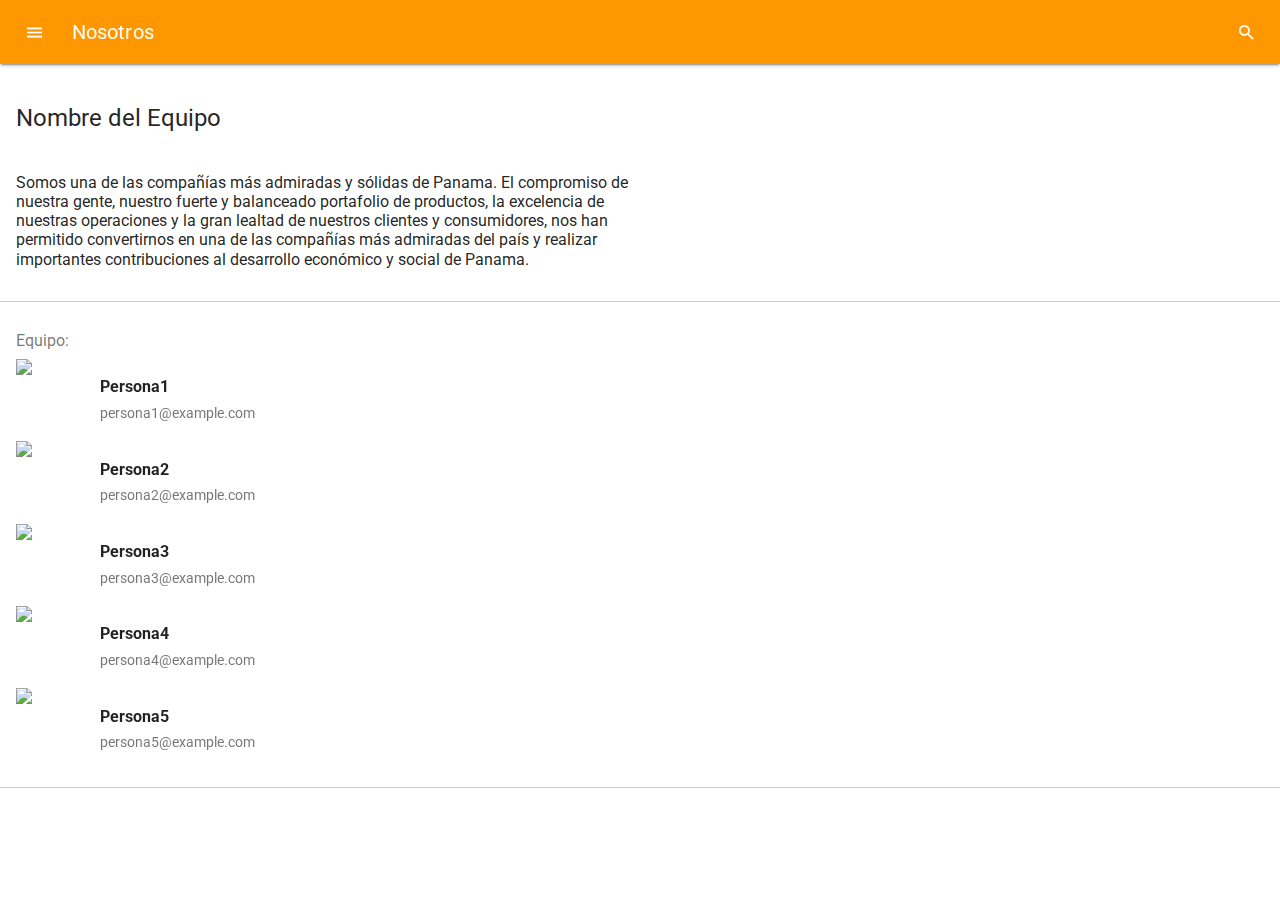
==== pages/aboutus.html @ 8737b1f2 "jQuery Mobile App" ====
<!DOCTYPE HTML>
<html>
  <head>
    <title>...</title>
    <meta name="viewport" content="width=device-width, initial-scale=1.0, maximum-scale=1.0, user-scalable=no" />
    <meta charset="utf-8">
    <meta http-equiv="X-UA-Compatible" content="IE=edge">

    <link rel="stylesheet" href="../css/font-awesome.min.css" />
    <link rel="stylesheet" href="../css/jquery.mobile.min.css" />
    <link rel="stylesheet" href="../css/waves.min.css" />
    <link rel="stylesheet" href="../css/animate.css" />
    <link rel="stylesheet" href="../css/nativedroid2.css" />
    <link rel="stylesheet" href="../css/nativedroid2.color.orange.css" />

    <meta name="mobile-web-app-capable" content="yes">
    <meta name="apple-mobile-web-app-capable" content="yes" />
    <meta name="apple-mobile-web-app-status-bar-style" content="black" />

  </head>

  <body class="clr-accent-lime">
    <div data-role="page">

      <nd2-include data-src="panel.left.html"></nd2-include>

      <div data-role="header" data-position="fixed" class="wow fadeInDown" data-wow-delay="0.2s">
        <a href="#leftpanel" class="ui-btn ui-btn-left wow fadeIn" data-wow-delay='0.8s'><i class="zmdi zmdi-menu"></i></a>
        <h1 class="wow fadeIn" data-wow-delay='0.4s'>Nosotros</h1>
      </div>

      <div role="main" class="ui-content" data-inset="false">
        
        <h3>Nombre del Equipo</h3>
        <div class='row'>
          <div class='col-xs-12 col-md-6'>
            <div class='box'>
              <p>
                Somos una de las compañías más admiradas y sólidas de Panama. El compromiso de nuestra gente, nuestro fuerte y balanceado portafolio de productos, la excelencia de nuestras operaciones y la gran lealtad de nuestros clientes y consumidores, nos han permitido convertirnos en una de las compañías más admiradas del país y realizar importantes contribuciones al desarrollo económico y social de Panama.
              </p>
            </div>
          </div>
        </div>

        <hr/><br>

        <ul data-role="listview" data-icon="false">
          <li data-role="list-divider">
            Equipo: 
          </li>
          <li>
            <a href="#">
              <img src="http://lorempixel.com/150/150/people/1/" class="ui-thumbnail" />
              <h2>Persona1</h2>
              <p>persona1@example.com</p>
            </a>
          </li>
          <li>
            <a href="#">
              <img src="http://lorempixel.com/150/150/people/2/" class="ui-thumbnail" />
              <h2>Persona2</h2>
              <p>persona2@example.com</p>
            </a>
          </li>
          <li>
            <a href="#">
              <img src="http://lorempixel.com/150/150/people/3/" class="ui-thumbnail" />
              <h2>Persona3</h2>
              <p>persona3@example.com</p>
            </a>
          </li>
          <li>
            <a href="#">
              <img src="http://lorempixel.com/150/150/people/4/" class="ui-thumbnail" />
              <h2>Persona4</h2>
              <p>persona4@example.com</p>
            </a>
          </li>
          <li>
            <a href="#">
              <img src="http://lorempixel.com/150/150/people/5/" class="ui-thumbnail" />
              <h2>Persona5</h2>
              <p>persona5@example.com</p>
            </a>
          </li>
        </ul>

        <hr/>








      </div>

    </div>

    <script src="../js/jquery.min.js"></script>
    <script src="../js/jquery-ui.min.js"></script>
    <script src="../js/jquery.mobile.min.js"></script>
    <script src="../js/waves.min.js"></script>
    <script src="../js/wow.min.js"></script>
    <script src="../js/nativedroid2.js"></script>
    <script src="../js/nd2settings.js"></script>
    <script src="../js/searchdb.js"></script>

  </body>
</html>
---- css/waves.min.css ----
/*!
 * Waves v0.7.2
 * http://fian.my.id/Waves 
 * 
 * Copyright 2014 Alfiana E. Sibuea and other contributors 
 * Released under the MIT license 
 * https://github.com/fians/Waves/blob/master/LICENSE 
 */

.waves-effect {
/*	position: relative;*/
	cursor: pointer;
/*	display: inline-block;*/
	overflow: hidden;
	-webkit-user-select: none;
	-moz-user-select: none;
	-ms-user-select: none;
	user-select: none;
	-webkit-tap-highlight-color: transparent
}
.waves-effect .waves-ripple {
	position: absolute;
	border-radius: 50%;
	width: 100px;
	height: 100px;
	margin-top: -50px;
	margin-left: -50px;
	opacity: 0;
	background: rgba(0,0,0,.2);
	background: -webkit-radial-gradient(rgba(0,0,0,.2) 0,rgba(0,0,0,.3) 40%,rgba(0,0,0,.4) 50%,rgba(0,0,0,.5) 60%,rgba(255,255,255,0) 70%);
	background: -o-radial-gradient(rgba(0,0,0,.2) 0,rgba(0,0,0,.3) 40%,rgba(0,0,0,.4) 50%,rgba(0,0,0,.5) 60%,rgba(255,255,255,0) 70%);
	background: -moz-radial-gradient(rgba(0,0,0,.2) 0,rgba(0,0,0,.3) 40%,rgba(0,0,0,.4) 50%,rgba(0,0,0,.5) 60%,rgba(255,255,255,0) 70%);
	background: radial-gradient(rgba(0,0,0,.2) 0,rgba(0,0,0,.3) 40%,rgba(0,0,0,.4) 50%,rgba(0,0,0,.5) 60%,rgba(255,255,255,0) 70%);
	-webkit-transition: all .5s ease-out;
	-moz-transition: all .5s ease-out;
	-o-transition: all .5s ease-out;
	transition: all .5s ease-out;
	-webkit-transition-property: -webkit-transform, opacity;
	-moz-transition-property: -moz-transform, opacity;
	-o-transition-property: -o-transform, opacity;
	transition-property: transform, opacity;
	-webkit-transform: scale(0) translate(0,0);
	-moz-transform: scale(0) translate(0,0);
	-ms-transform: scale(0) translate(0,0);
	-o-transform: scale(0) translate(0,0);
	transform: scale(0) translate(0,0);
	pointer-events: none
}
.waves-effect.waves-light .waves-ripple {
	background: rgba(255,255,255,.4);
	background: -webkit-radial-gradient(rgba(255,255,255,.2) 0,rgba(255,255,255,.3) 40%,rgba(255,255,255,.4) 50%,rgba(255,255,255,.5) 60%,rgba(255,255,255,0) 70%);
	background: -o-radial-gradient(rgba(255,255,255,.2) 0,rgba(255,255,255,.3) 40%,rgba(255,255,255,.4) 50%,rgba(255,255,255,.5) 60%,rgba(255,255,255,0) 70%);
	background: -moz-radial-gradient(rgba(255,255,255,.2) 0,rgba(255,255,255,.3) 40%,rgba(255,255,255,.4) 50%,rgba(255,255,255,.5) 60%,rgba(255,255,255,0) 70%);
	background: radial-gradient(rgba(255,255,255,.2) 0,rgba(255,255,255,.3) 40%,rgba(255,255,255,.4) 50%,rgba(255,255,255,.5) 60%,rgba(255,255,255,0) 70%)
}
.waves-effect.waves-classic .waves-ripple {
	background: rgba(0,0,0,.2)
}
.waves-effect.waves-classic.waves-light .waves-ripple {
	background: rgba(255,255,255,.4)
}
.waves-notransition {
	-webkit-transition: none !important;
	-moz-transition: none !important;
	-o-transition: none !important;
	transition: none !important
}
.waves-button, .waves-circle {
	-webkit-transform: translateZ(0);
	-moz-transform: translateZ(0);
	-ms-transform: translateZ(0);
	-o-transform: translateZ(0);
	transform: translateZ(0);
	/*-webkit-mask-image: -webkit-radial-gradient(circle,#fff 100%,#000 100%)*/
}
.waves-button, .waves-button:hover, .waves-button:visited, .waves-button-input {
	white-space: nowrap;
/*	vertical-align: middle;*/
	cursor: pointer;
/*	border: none;*/
	outline: 0;
	color: inherit;
	background-color: transparent;
/*	font-size: 1em;
	line-height: 1em;
	text-align: center;
	text-decoration: none;*/
	z-index: 1
}
.waves-button {
/*	padding: .85em 1.1em;
	border-radius: .2em*/
}
.waves-button-input {
/*	margin: 0;
	padding: .85em 1.1em*/
}
.waves-input-wrapper {
/*	border-radius: .2em;*/
	vertical-align: bottom
}
.waves-input-wrapper.waves-button {
	padding: 0;
}
.waves-input-wrapper .waves-button-input {
	position: relative;
	top: 0;
	left: 0;
	z-index: 1
}
.waves-circle {
	text-align: center;
	width: 2.5em;
	height: 2.5em;
	line-height: 2.5em;
	border-radius: 50%
}
.waves-float {
	-webkit-mask-image: none;
	/*box-shadow: 0 1px 1.5px 1px rgba(0,0,0,.12);*/
	-webkit-transition: all 300ms;
	-moz-transition: all 300ms;
	-o-transition: all 300ms;
	transition: all 300ms
}
.waves-float:active {
	/*box-shadow: 0 8px 20px 1px rgba(0,0,0,.3)*/
}
.waves-block {
	display: block
}
a.waves-effect .waves-ripple {
	z-index: -1
}
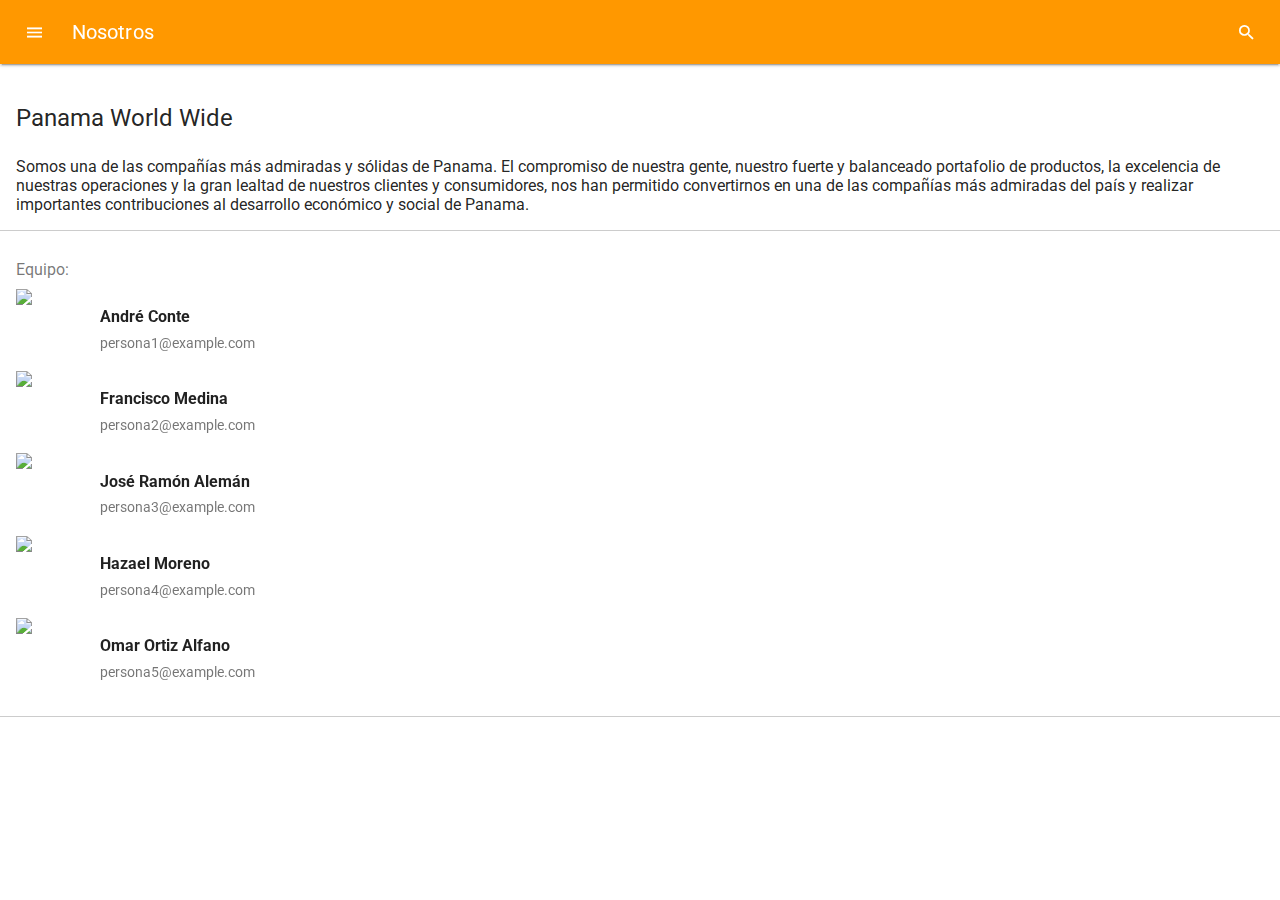
==== commit 1446ac56: "AboutUs actualizado" ====
--- a/pages/aboutus.html
+++ b/pages/aboutus.html
@@ -5,6 +5,7 @@
     <meta name="viewport" content="width=device-width, initial-scale=1.0, maximum-scale=1.0, user-scalable=no" />
     <meta charset="utf-8">
     <meta http-equiv="X-UA-Compatible" content="IE=edge">
+    <meta name="theme-color" content="#FF9800">
 
     <link rel="stylesheet" href="../css/font-awesome.min.css" />
     <link rel="stylesheet" href="../css/jquery.mobile.min.css" />
@@ -31,7 +32,7 @@
 
       <div role="main" class="ui-content" data-inset="false">
         
-        <h3>Nombre del Equipo</h3>
+        <h3>Panama World Wide</h3>
         <div class='row'>
           <div class='col-xs-12 col-md-6'>
             <div class='box'>
@@ -51,35 +52,35 @@
           <li>
             <a href="#">
               <img src="http://lorempixel.com/150/150/people/1/" class="ui-thumbnail" />
-              <h2>Persona1</h2>
+              <h2>André Conte</h2>
               <p>persona1@example.com</p>
             </a>
           </li>
           <li>
             <a href="#">
               <img src="http://lorempixel.com/150/150/people/2/" class="ui-thumbnail" />
-              <h2>Persona2</h2>
+              <h2>Francisco Medina</h2>
               <p>persona2@example.com</p>
             </a>
           </li>
           <li>
             <a href="#">
               <img src="http://lorempixel.com/150/150/people/3/" class="ui-thumbnail" />
-              <h2>Persona3</h2>
+              <h2>José Ramón Alemán</h2>
               <p>persona3@example.com</p>
             </a>
           </li>
           <li>
             <a href="#">
               <img src="http://lorempixel.com/150/150/people/4/" class="ui-thumbnail" />
-              <h2>Persona4</h2>
+              <h2>Hazael Moreno</h2>
               <p>persona4@example.com</p>
             </a>
           </li>
           <li>
             <a href="#">
               <img src="http://lorempixel.com/150/150/people/5/" class="ui-thumbnail" />
-              <h2>Persona5</h2>
+              <h2>Omar Ortiz Alfano</h2>
               <p>persona5@example.com</p>
             </a>
           </li>
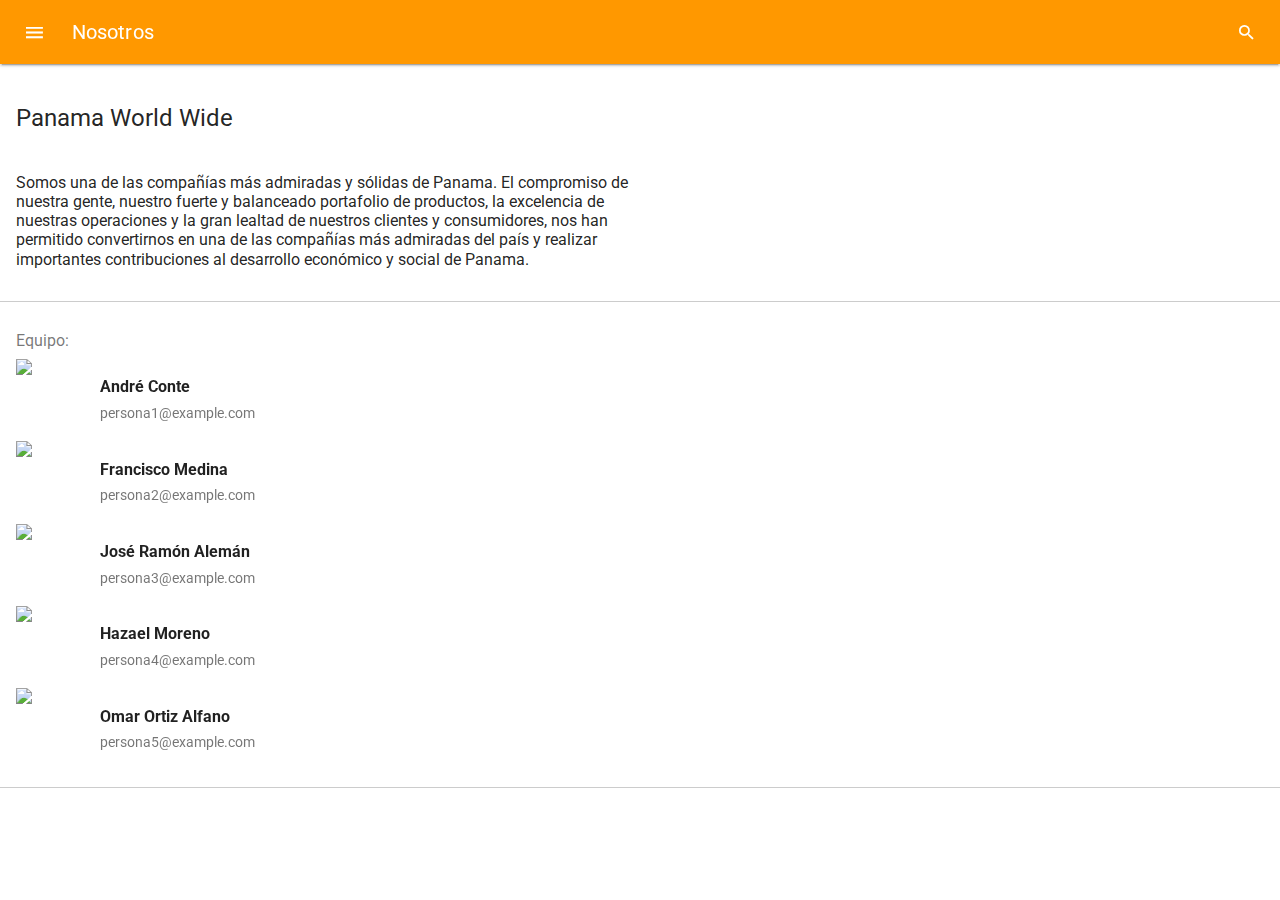
==== commit 1cd2c599: "Toast message and dialog pop-up added" ====
--- a/pages/aboutus.html
+++ b/pages/aboutus.html
@@ -88,13 +88,6 @@
 
         <hr/>
 
-
-
-
-
-
-
-
       </div>
 
     </div>
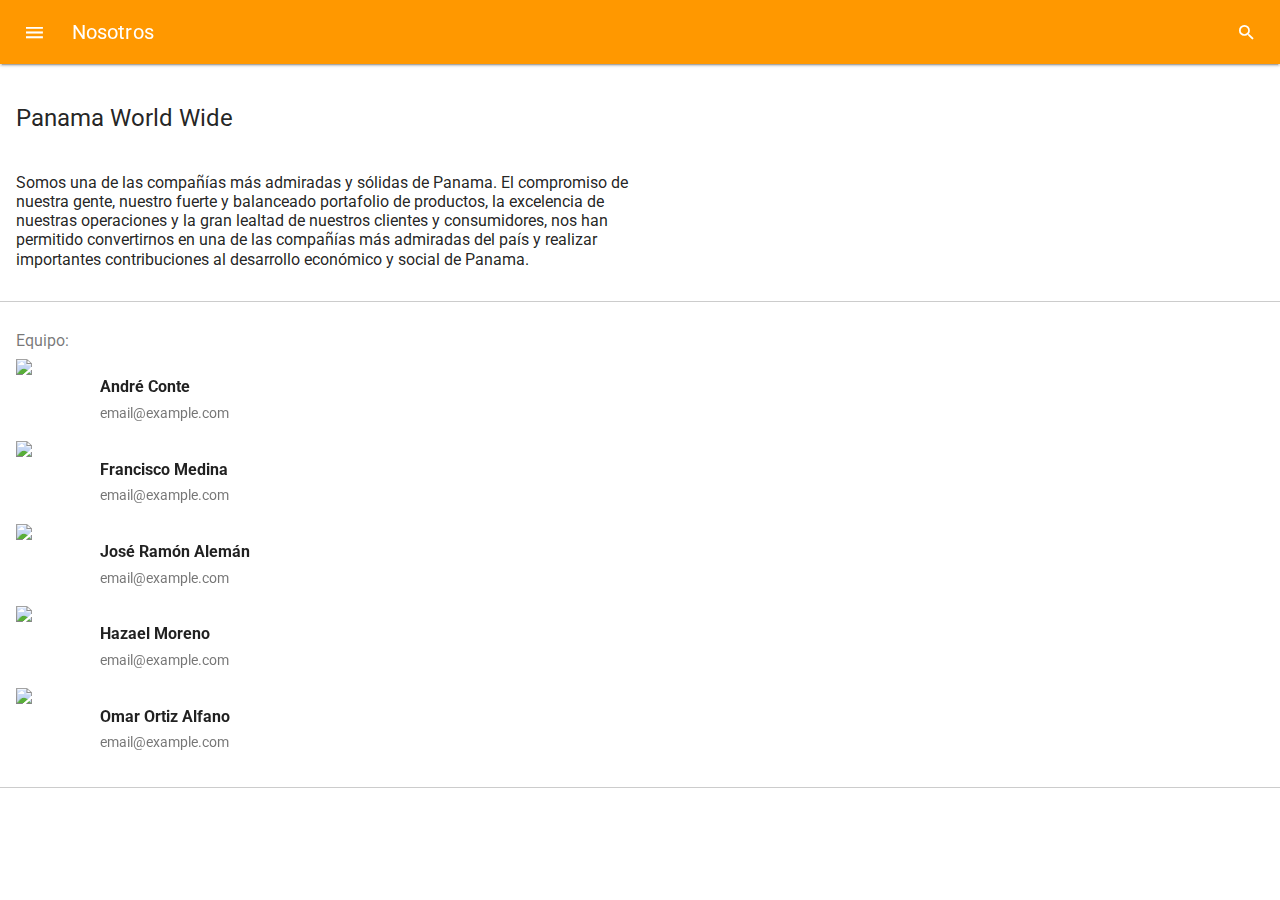
==== commit 6c2c842f: "Darien update and aboutus" ====
--- a/pages/aboutus.html
+++ b/pages/aboutus.html
@@ -53,35 +53,35 @@
             <a href="#">
               <img src="http://lorempixel.com/150/150/people/1/" class="ui-thumbnail" />
               <h2>André Conte</h2>
-              <p>persona1@example.com</p>
+              <p>email@example.com</p>
             </a>
           </li>
           <li>
             <a href="#">
               <img src="http://lorempixel.com/150/150/people/2/" class="ui-thumbnail" />
               <h2>Francisco Medina</h2>
-              <p>persona2@example.com</p>
+              <p>email@example.com</p>
             </a>
           </li>
           <li>
             <a href="#">
               <img src="http://lorempixel.com/150/150/people/3/" class="ui-thumbnail" />
               <h2>José Ramón Alemán</h2>
-              <p>persona3@example.com</p>
+              <p>email@example.com</p>
             </a>
           </li>
           <li>
             <a href="#">
               <img src="http://lorempixel.com/150/150/people/4/" class="ui-thumbnail" />
               <h2>Hazael Moreno</h2>
-              <p>persona4@example.com</p>
+              <p>email@example.com</p>
             </a>
           </li>
           <li>
             <a href="#">
               <img src="http://lorempixel.com/150/150/people/5/" class="ui-thumbnail" />
               <h2>Omar Ortiz Alfano</h2>
-              <p>persona5@example.com</p>
+              <p>email@example.com</p>
             </a>
           </li>
         </ul>
